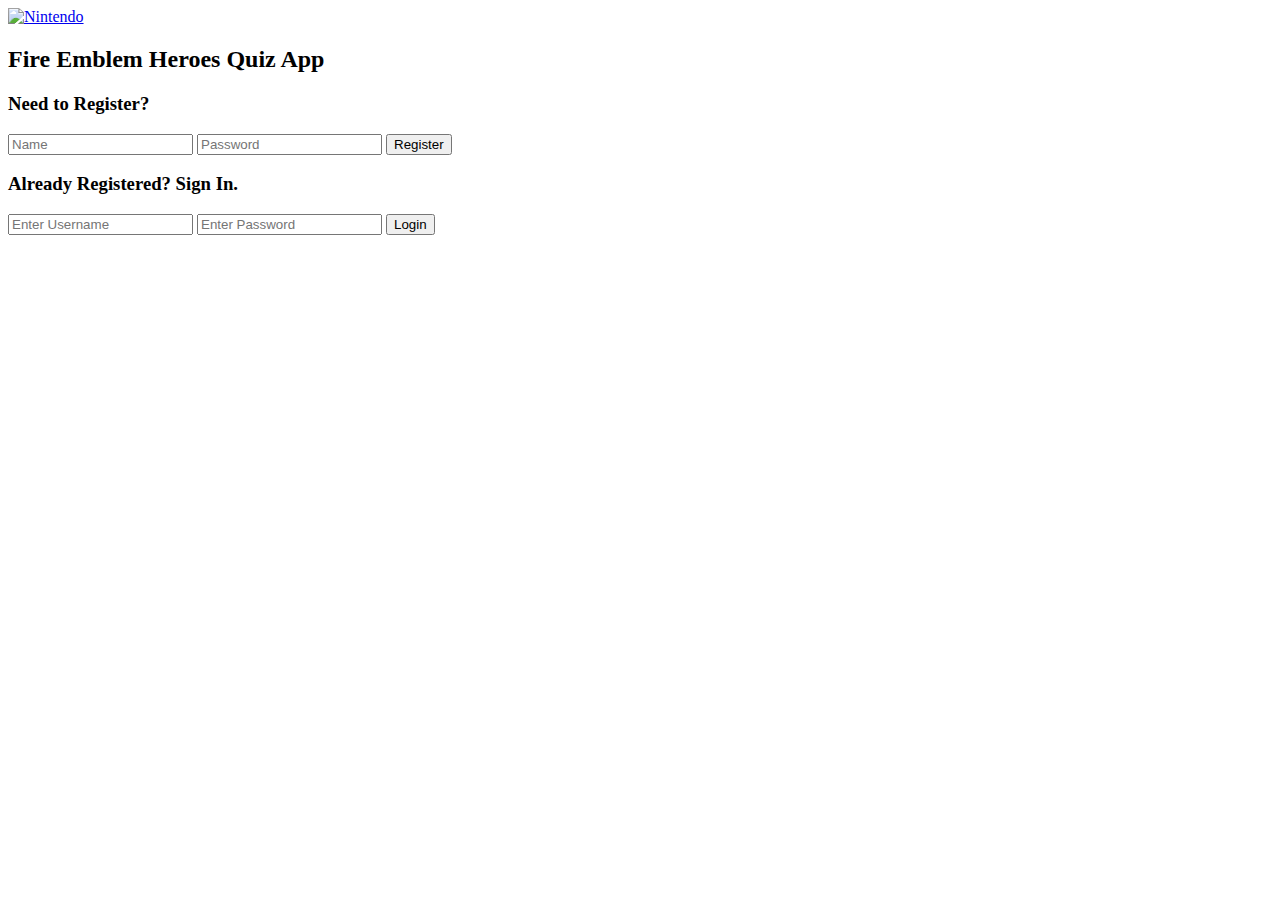
==== login.html @ 5c0c86fd "a" ====
<!DOCTYPE HTML>
<html>
	<meta name="author" content="Victor R. Cabrera">
	<meta name="inspiration" content="Nintendo">

	<head>
		<link type="text/css" rel="stylesheet" href="css/login.css">
		<title>
			Fire Emblem Heroes: Quiz
		</title>
		<script type="text/javascript" src="js/jquery-3.1.1.min.js" defer></script>
		<script type="text/javascript" src="js/cookieutil.js" defer></script>
		<script type="text/javascript" src="js/login.js" defer></script>
	</head>

	<body>

		<div id=sectOne>
			<div id="header">
					<a href="https://nintendo.com/"> 
						<img src="http://logok.org/wp-content/uploads/2014/12/Nintendo-logo-red.png" alt="Nintendo" >
					</a>
			</div>
			<h2 id="title"> <span>Fire Emblem Heroes Quiz App</span> </h2>
			<div class="errorSection">
			</div>
			<form id="registerForm"> 
				<h3> Need to Register? </h3>
            	<input id="name" type="text" placeholder="Name" value=""/>
            	<input id="pw" type="password" placeholder="Password" value=""/>
            	<input id="registerBtn" type="submit" value="Register"/> 
        	</form>
        	<form id="loginForm"> 
        		<h3> Already Registered? Sign In. </h3>
            	<input id="userName" type="text" placeholder="Enter Username" value=""/>
            	<input id="userPw" type="password" placeholder="Enter Password" value=""/>
            	<input id="loginBtn" type="submit" value="Login"/> 
       		</form>
		</div>

	</body>

</html>
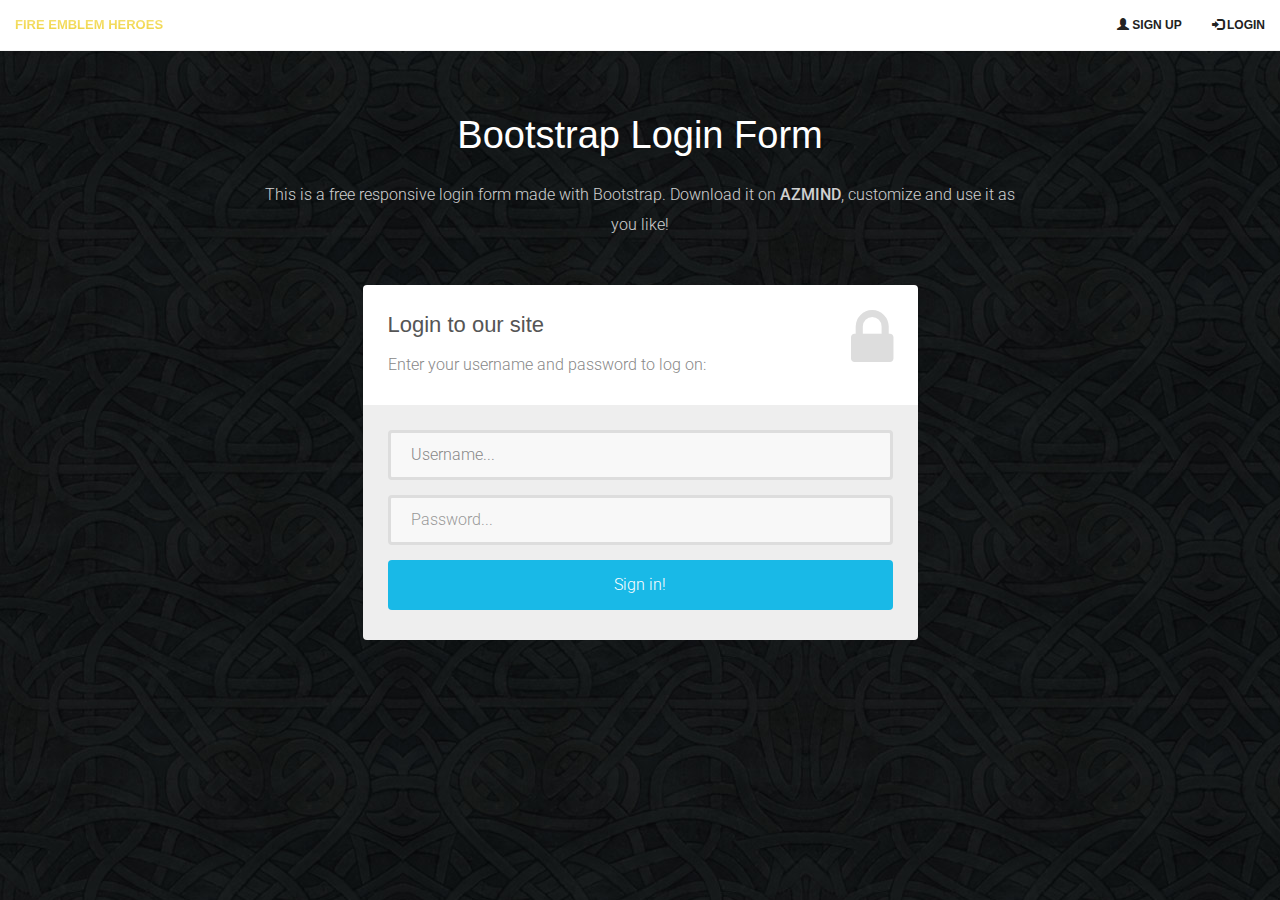
==== commit 174c412e: "Bootstrap update" ====
--- a/login.html
+++ b/login.html
@@ -1,43 +1,116 @@
-<!DOCTYPE HTML>
-<html>
-	<meta name="author" content="Victor R. Cabrera">
-	<meta name="inspiration" content="Nintendo">
-
-	<head>
-		<link type="text/css" rel="stylesheet" href="css/login.css">
-		<title>
-			Fire Emblem Heroes: Quiz
-		</title>
-		<script type="text/javascript" src="js/jquery-3.1.1.min.js" defer></script>
-		<script type="text/javascript" src="js/cookieutil.js" defer></script>
-		<script type="text/javascript" src="js/login.js" defer></script>
-	</head>
-
-	<body>
-
-		<div id=sectOne>
-			<div id="header">
-					<a href="https://nintendo.com/"> 
-						<img src="http://logok.org/wp-content/uploads/2014/12/Nintendo-logo-red.png" alt="Nintendo" >
-					</a>
-			</div>
-			<h2 id="title"> <span>Fire Emblem Heroes Quiz App</span> </h2>
-			<div class="errorSection">
-			</div>
-			<form id="registerForm"> 
-				<h3> Need to Register? </h3>
-            	<input id="name" type="text" placeholder="Name" value=""/>
-            	<input id="pw" type="password" placeholder="Password" value=""/>
-            	<input id="registerBtn" type="submit" value="Register"/> 
-        	</form>
-        	<form id="loginForm"> 
-        		<h3> Already Registered? Sign In. </h3>
-            	<input id="userName" type="text" placeholder="Enter Username" value=""/>
-            	<input id="userPw" type="password" placeholder="Enter Password" value=""/>
-            	<input id="loginBtn" type="submit" value="Login"/> 
-       		</form>
-		</div>
-
-	</body>
-
+<!DOCTYPE html>
+<html lang="en">
+
+    <head>
+
+        <meta charset="utf-8">
+        <meta http-equiv="X-UA-Compatible" content="IE=edge">
+        <meta name="viewport" content="width=device-width, initial-scale=1">
+        <title>Bootstrap Login Form Template</title>
+
+        <!-- CSS -->
+        <link rel="stylesheet" href="http://fonts.googleapis.com/css?family=Roboto:400,100,300,500">
+        <link rel="stylesheet" href="bootstrap/css/bootstrap.min.css">
+        <link rel="stylesheet" href="font-awesome/css/font-awesome.min.css">
+		<link rel="stylesheet" href="css/form-elements.css">
+        <link rel="stylesheet" href="css/signup.css">
+
+        <!-- HTML5 Shim and Respond.js IE8 support of HTML5 elements and media queries -->
+        <!-- WARNING: Respond.js doesn't work if you view the page via file:// -->
+        <!--[if lt IE 9]>
+            <script src="https://oss.maxcdn.com/libs/html5shiv/3.7.0/html5shiv.js"></script>
+            <script src="https://oss.maxcdn.com/libs/respond.js/1.4.2/respond.min.js"></script>
+        <![endif]-->
+
+        <!-- Favicon and touch icons -->
+        <link rel="shortcut icon" href="ico/favicon.png">
+        <link rel="apple-touch-icon-precomposed" sizes="144x144" href="ico/apple-touch-icon-144-precomposed.png">
+        <link rel="apple-touch-icon-precomposed" sizes="114x114" href="ico/apple-touch-icon-114-precomposed.png">
+        <link rel="apple-touch-icon-precomposed" sizes="72x72" href="ico/apple-touch-icon-72-precomposed.png">
+        <link rel="apple-touch-icon-precomposed" href="ico/apple-touch-icon-57-precomposed.png">
+
+    </head>
+
+    <body>
+        <nav id="mainNav" class="navbar navbar-default navbar-fixed-top">
+            <div class="container-fluid">
+                <!-- Brand and toggle get grouped for better mobile display -->
+                <div class="navbar-header">
+                    <button type="button" class="navbar-toggle collapsed" data-toggle="collapse" data-target="#bs-example-navbar-collapse-1">
+                        <span class="sr-only">Toggle navigation</span> Menu <i class="fa fa-bars"></i>
+                    </button>
+                    <a class="navbar-brand page-scroll" href="index.html">Fire Emblem Heroes</a>
+                </div>
+
+                <!-- Collect the nav links, forms, and other content for toggling -->
+                <div class="collapse navbar-collapse" id="bs-example-navbar-collapse-1">
+                    <ul class="nav navbar-nav navbar-right">
+                        <li><a href="register.html"><span class="glyphicon glyphicon-user"></span> Sign Up</a></li>
+                        <li><a href="login.html"><span class="glyphicon glyphicon-log-in"></span> Login</a></li>
+                    </ul>
+                </div>
+            <!-- /.navbar-collapse -->
+            </div>
+        <!-- /.container-fluid -->
+        </nav> 
+        <!-- Top content -->
+        <div class="top-content">
+        	
+            <div class="inner-bg">
+                <div class="error-section"> </div>
+                <div class="container">
+                    <div class="row">
+                        <div class="col-sm-8 col-sm-offset-2 text">
+                            <h1><strong>Bootstrap</strong> Login Form</h1>
+                            <div class="description">
+                            	<p>
+	                            	This is a free responsive login form made with Bootstrap. 
+	                            	Download it on <a href="http://azmind.com"><strong>AZMIND</strong></a>, customize and use it as you like!
+                            	</p>
+                            </div>
+                        </div>
+                    </div>
+                    <div class="row">
+                        <div class="col-sm-6 col-sm-offset-3 form-box">
+                        	<div class="form-top">
+                        		<div class="form-top-left">
+                        			<h3>Login to our site</h3>
+                            		<p>Enter your username and password to log on:</p>
+                        		</div>
+                        		<div class="form-top-right">
+                        			<i class="fa fa-lock"></i>
+                        		</div>
+                            </div>
+                            <div class="form-bottom">
+			                    <form role="form" action="" method="post" class="login-form">
+			                    	<div class="form-group">
+			                    		<label class="sr-only" for="form-name">Username</label>
+			                        	<input type="text" name="form-name" placeholder="Username..." class="form-name form-control" id="form-name">
+			                        </div>
+			                        <div class="form-group">
+			                        	<label class="sr-only" for="form-password">Password</label>
+			                        	<input type="password" name="form-password" placeholder="Password..." class="form-password form-control" id="form-password">
+			                        </div>
+			                        <button type="submit" class="btn">Sign in!</button>
+			                    </form>
+		                    </div>
+                        </div>
+                    </div>
+                </div>
+            </div>
+            
+        </div>
+
+
+        <!-- Javascript -->
+        <script src="js/jquery-1.11.1.min.js"></script>
+        <script src="js/login.js"</script>
+        <script src="bootstrap/js/bootstrap.min.js"></script>
+        
+        <!--[if lt IE 10]>
+            <script src="js/placeholder.js"></script>
+        <![endif]-->
+
+    </body>
+
 </html>--- a/css/form-elements.css
+++ b/css/form-elements.css
@@ -0,0 +1,68 @@
+
+input[type="text"],
+input[type="password"], 
+textarea, 
+textarea.form-control {
+	height: 50px;
+    margin: 0;
+    padding: 0 20px;
+    vertical-align: middle;
+    background: #f8f8f8;
+    border: 3px solid #ddd;
+    font-family: 'Roboto', sans-serif;
+    font-size: 16px;
+    font-weight: 300;
+    line-height: 50px;
+    color: #888;
+    -moz-border-radius: 4px; -webkit-border-radius: 4px; border-radius: 4px;
+    -moz-box-shadow: none; -webkit-box-shadow: none; box-shadow: none;
+    -o-transition: all .3s; -moz-transition: all .3s; -webkit-transition: all .3s; -ms-transition: all .3s; transition: all .3s;
+}
+
+textarea, 
+textarea.form-control {
+	padding-top: 10px;
+	padding-bottom: 10px;
+	line-height: 30px;
+}
+
+input[type="text"]:focus, 
+textarea:focus, 
+textarea.form-control:focus {
+	outline: 0;
+	background: #fff;
+    border: 3px solid #ccc;
+    -moz-box-shadow: none; -webkit-box-shadow: none; box-shadow: none;
+}
+
+input[type="text"]:-moz-placeholder, textarea:-moz-placeholder, textarea.form-control:-moz-placeholder { color: #888; }
+input[type="text"]:-ms-input-placeholder, textarea:-ms-input-placeholder, textarea.form-control:-ms-input-placeholder { color: #888; }
+input[type="text"]::-webkit-input-placeholder, textarea::-webkit-input-placeholder, textarea.form-control::-webkit-input-placeholder { color: #888; }
+
+
+
+button.btn {
+	height: 50px;
+    margin: 0;
+    padding: 0 20px;
+    vertical-align: middle;
+    background: #19b9e7;
+    border: 0;
+    font-family: 'Roboto', sans-serif;
+    font-size: 16px;
+    font-weight: 300;
+    line-height: 50px;
+    color: #fff;
+    -moz-border-radius: 4px; -webkit-border-radius: 4px; border-radius: 4px;
+    text-shadow: none;
+    -moz-box-shadow: none; -webkit-box-shadow: none; box-shadow: none;
+    -o-transition: all .3s; -moz-transition: all .3s; -webkit-transition: all .3s; -ms-transition: all .3s; transition: all .3s;
+}
+
+button.btn:hover { opacity: 0.6; color: #fff; }
+
+button.btn:active { outline: 0; opacity: 0.6; color: #fff; -moz-box-shadow: none; -webkit-box-shadow: none; box-shadow: none; }
+
+button.btn:focus { outline: 0; opacity: 0.6; background: #19b9e7; color: #fff; }
+
+button.btn:active:focus, button.btn.active:focus { outline: 0; opacity: 0.6; background: #19b9e7; color: #fff; }
--- a/css/signup.css
+++ b/css/signup.css
@@ -0,0 +1,268 @@
+
+body {
+    font-family: 'Roboto', sans-serif;
+    font-size: 16px;
+    font-weight: 300;
+    color: #888;
+    line-height: 30px;
+    text-align: center;
+    background: url("../img/cont4_bg.jpg") repeat;
+}
+
+
+.navbar-default,
+ a {
+     -webkit-transition: all .35s;
+     -moz-transition: all .35s
+ }
+
+
+.navbar-default .navbar-collapse, .navbar-default .navbar-form {
+    border-color: #e7e7e7;
+}
+
+.navbar-default,
+ .navbar-default .navbar-header .navbar-brand,
+ h1,
+ h2,
+ h3,
+ h4,
+ h5,
+ h6 {
+     font-family: 'Open Sans', 'Helvetica Neue', Arial, sans-serif
+ }
+
+  .navbar-default {
+     background-color: #fff;
+     border-color: rgba(34, 34, 34, .05);
+     transition: all .35s
+ }
+ .navbar-default .navbar-header .navbar-brand {
+     background: -webkit-linear-gradient(#fff3b2, #e5c100);
+     background: -moz-linear-gradient(#fff3b2, #e5c100);
+     background: linear-gradient(#fff3b2, #e5c100);
+     -webkit-background-clip: text;
+     -moz-background-clip: text;
+     background-clip: text;
+     -webkit-text-fill-color: transparent;
+     -moz-text-fill-color: transparent;
+     text-fill-color: transparent;
+     font-weight: 700;
+     text-transform: uppercase
+ }
+ .navbar-default .navbar-header .navbar-brand:focus,
+ .navbar-default .navbar-header .navbar-brand:hover {
+     color: #eb3812
+ }
+ .navbar-default .navbar-header .navbar-toggle {
+     font-weight: 700;
+     font-size: 1px;
+     color: #222;
+     text-transform: uppercase
+ }
+ .navbar-default .nav>li>a,
+ .navbar-default .nav>li>a:focus {
+     text-transform: uppercase;
+     font-weight: 700;
+     font-size: 12px;
+     color: #222
+ }
+ .navbar-default .nav>li>a:focus:hover,
+ .navbar-default .nav>li>a:hover {
+     color: #F05F40
+ }
+ .navbar-default .nav>li.active>a,
+ .navbar-default .nav>li.active>a:focus {
+     color: #F05F40!important;
+     background-color: transparent
+ }
+ .navbar-default .nav>li.active>a:focus:hover,
+ .navbar-default .nav>li.active>a:hover {
+     background-color: transparent
+ }
+
+ .navbar-brand{
+  font-size: 13px;
+ }
+ 
+.error-section{
+    position: absolute;
+    float: left;
+    text-align: left;
+}
+
+strong { font-weight: 500; }
+
+a, a:hover, a:focus {
+  color: #de995e;
+  text-decoration: none;
+    -o-transition: all .3s; -moz-transition: all .3s; -webkit-transition: all .3s; -ms-transition: all .3s; transition: all .3s;
+}
+
+h1, h2 {
+  margin-top: 10px;
+  font-size: 38px;
+    font-weight: 100;
+    color: #555;
+    line-height: 50px;
+}
+
+h3 {
+  font-size: 22px;
+    font-weight: 300;
+    color: #555;
+    line-height: 30px;
+}
+
+img { max-width: 100%; }
+
+::-moz-selection { background: #de995e; color: #fff; text-shadow: none; }
+::selection { background: #de995e; color: #fff; text-shadow: none; }
+
+
+.btn-link-1 {
+  display: inline-block;
+  height: 50px;
+  margin: 5px;
+  padding: 16px 20px 0 20px;
+  background: #de995e;
+  font-size: 16px;
+    font-weight: 300;
+    line-height: 16px;
+    color: #fff;
+    -moz-border-radius: 4px; -webkit-border-radius: 4px; border-radius: 4px;
+}
+.btn-link-1:hover, .btn-link-1:focus, .btn-link-1:active { outline: 0; opacity: 0.6; color: #fff; }
+
+.btn-link-1.btn-link-1-facebook { background: #4862a3; }
+.btn-link-1.btn-link-1-twitter { background: #55acee; }
+.btn-link-1.btn-link-1-google-plus { background: #dd4b39; }
+
+.btn-link-1 i {
+  padding-right: 5px;
+  vertical-align: middle;
+  font-size: 20px;
+  line-height: 20px;
+}
+
+.btn-link-2 {
+  display: inline-block;
+  height: 50px;
+  margin: 5px;
+  padding: 15px 20px 0 20px;
+  background: rgba(0, 0, 0, 0.3);
+  border: 1px solid #fff;
+  font-size: 16px;
+    font-weight: 300;
+    line-height: 16px;
+    color: #fff;
+    -moz-border-radius: 4px; -webkit-border-radius: 4px; border-radius: 4px;
+}
+.btn-link-2:hover, .btn-link-2:focus, 
+.btn-link-2:active, .btn-link-2:active:focus { outline: 0; opacity: 0.6; background: rgba(0, 0, 0, 0.3); color: #fff; }
+
+
+/***** Top content *****/
+
+.inner-bg {
+    padding: 100px 0 170px 0;
+}
+
+.top-content .text {
+  color: #fff;
+}
+
+.top-content .text h1 { color: #fff; }
+
+.top-content .description {
+  margin: 20px 0 10px 0;
+}
+
+.top-content .description p { opacity: 0.8; }
+
+.top-content .description a {
+  color: #fff;
+}
+.top-content .description a:hover, 
+.top-content .description a:focus { border-bottom: 1px dotted #fff; }
+
+.form-box {
+  margin-top: 35px;
+}
+
+.form-top {
+  overflow: hidden;
+  padding: 0 25px 15px 25px;
+  background: #fff;
+  -moz-border-radius: 4px 4px 0 0; -webkit-border-radius: 4px 4px 0 0; border-radius: 4px 4px 0 0;
+  text-align: left;
+}
+
+.form-top-left {
+  float: left;
+  width: 75%;
+  padding-top: 25px;
+}
+
+.form-top-left h3 { margin-top: 0; }
+
+.form-top-right {
+  float: left;
+  width: 25%;
+  padding-top: 5px;
+  font-size: 66px;
+  color: #ddd;
+  line-height: 100px;
+  text-align: right;
+}
+
+.form-bottom {
+  padding: 25px 25px 30px 25px;
+  background: #eee;
+  -moz-border-radius: 0 0 4px 4px; -webkit-border-radius: 0 0 4px 4px; border-radius: 0 0 4px 4px;
+  text-align: left;
+}
+
+.form-bottom form textarea {
+  height: 100px;
+}
+
+.form-bottom form button.btn {
+  width: 100%;
+}
+
+.form-bottom form .input-error {
+  border-color: #de995e;
+}
+
+.social-login {
+  margin-top: 35px;
+}
+
+.social-login h3 {
+  color: #fff;
+}
+
+.social-login-buttons {
+  margin-top: 25px;
+}
+
+
+/***** Media queries *****/
+
+@media (min-width: 992px) and (max-width: 1199px) {}
+
+@media (min-width: 768px) and (max-width: 991px) {}
+
+@media (max-width: 767px) {
+  
+  .inner-bg { padding: 60px 0 110px 0; }
+
+}
+
+@media (max-width: 415px) {
+  
+  h1, h2 { font-size: 32px; }
+
+}
+
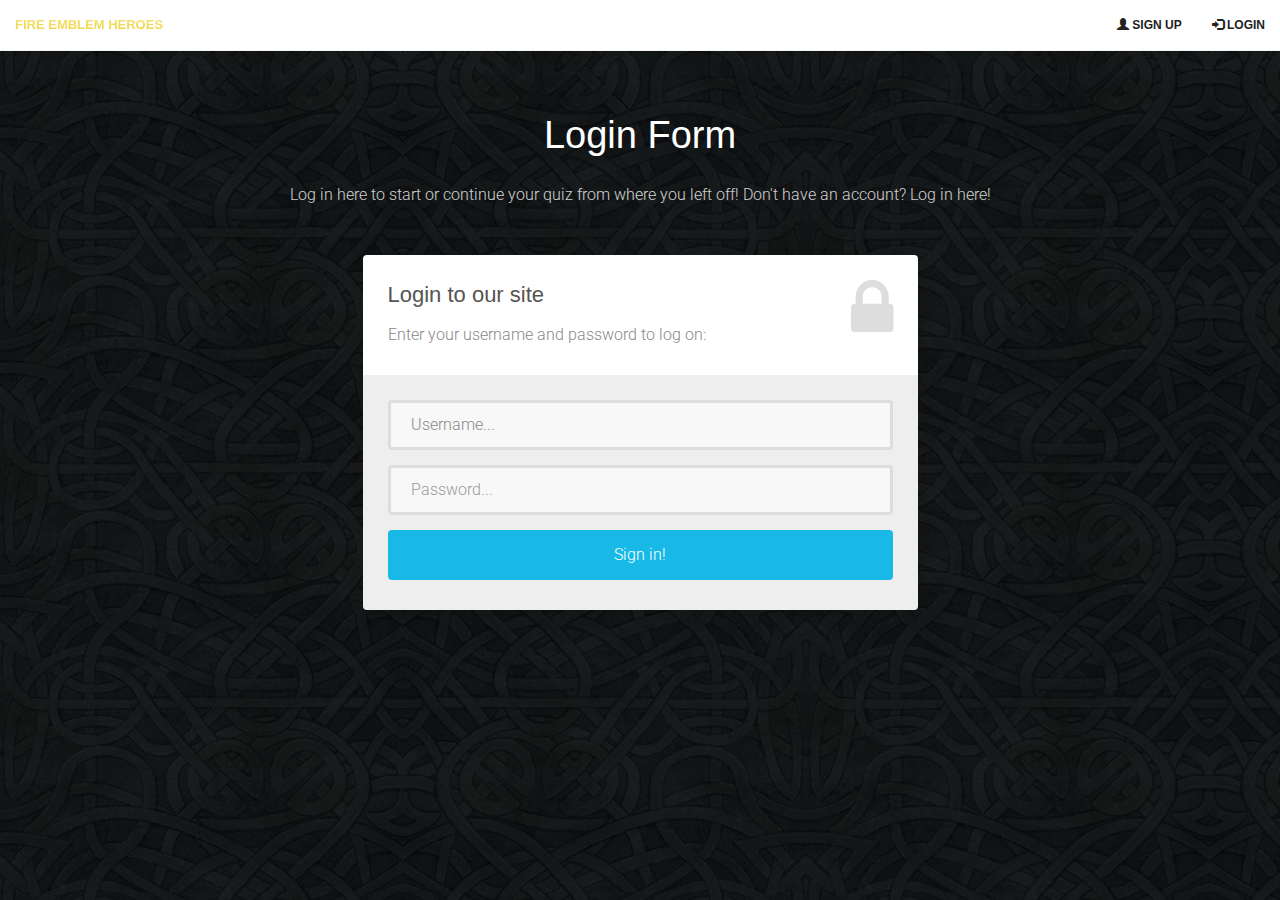
==== commit f12aec54: "Update web pages" ====
--- a/login.html
+++ b/login.html
@@ -61,11 +61,11 @@
                 <div class="container">
                     <div class="row">
                         <div class="col-sm-8 col-sm-offset-2 text">
-                            <h1><strong>Bootstrap</strong> Login Form</h1>
+                            <h1>Login Form</h1>
                             <div class="description">
                             	<p>
-	                            	This is a free responsive login form made with Bootstrap. 
-	                            	Download it on <a href="http://azmind.com"><strong>AZMIND</strong></a>, customize and use it as you like!
+	                            	Log in here to start or continue your quiz from where you left off! 
+                                    Don't have an account? Log in <a href="register.html"> here!</a>
                             	</p>
                             </div>
                         </div>
@@ -103,8 +103,9 @@
 
 
         <!-- Javascript -->
-        <script src="js/jquery-1.11.1.min.js"></script>
-        <script src="js/login.js"</script>
+        <script src="js/jquery-3.1.1.min.js"></script>
+        <script src="js/cookieutil.js"></script>
+        <script src="js/login.js"></script>
         <script src="bootstrap/js/bootstrap.min.js"></script>
         
         <!--[if lt IE 10]>
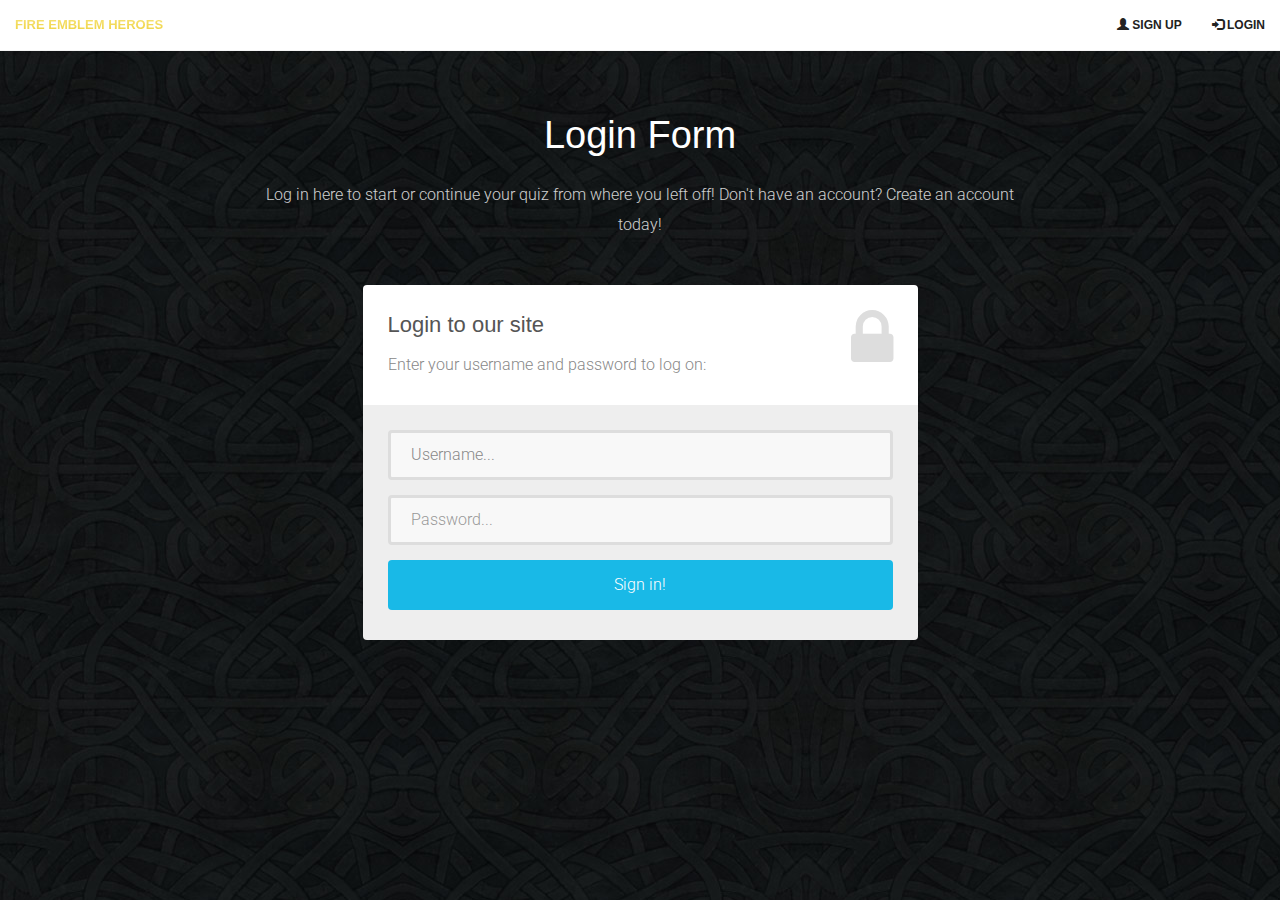
==== commit d2ce16aa: "Modified CSS files to one line" ====
--- a/login.html
+++ b/login.html
@@ -13,7 +13,8 @@
         <link rel="stylesheet" href="bootstrap/css/bootstrap.min.css">
         <link rel="stylesheet" href="font-awesome/css/font-awesome.min.css">
 		<link rel="stylesheet" href="css/form-elements.css">
-        <link rel="stylesheet" href="css/signup.css">
+        <link rel="stylesheet" href="css/signup.min.css">
+        <link rel="stylesheet" href="css/common.min.css">
 
         <!-- HTML5 Shim and Respond.js IE8 support of HTML5 elements and media queries -->
         <!-- WARNING: Respond.js doesn't work if you view the page via file:// -->
@@ -65,7 +66,7 @@
                             <div class="description">
                             	<p>
 	                            	Log in here to start or continue your quiz from where you left off! 
-                                    Don't have an account? Log in <a href="register.html"> here!</a>
+                                    Don't have an account? <a href="register.html">Create an account today!</a>
                             	</p>
                             </div>
                         </div>
--- a/css/signup.min.css
+++ b/css/signup.min.css
@@ -0,0 +1 @@
+body{font-family:'Roboto', sans-serif;font-size:16px;font-weight:300;color:#888;line-height:30px;text-align:center;background:url("../img/cont4_bg.jpg") repeat}.error-section{position:absolute;float:left;text-align:left}strong{font-weight:500}a,a:hover,a:focus{color:#de995e;text-decoration:none;-o-transition:all .3s;-moz-transition:all .3s;-webkit-transition:all .3s;-ms-transition:all .3s;transition:all .3s}h1,h2{margin-top:10px;font-size:38px;font-weight:100;color:#555;line-height:50px}h3{font-size:22px;font-weight:300;color:#555;line-height:30px}img{max-width:100%}::-moz-selection{background:#de995e;color:#fff;text-shadow:none}::selection{background:#de995e;color:#fff;text-shadow:none}.btn-link-1{display:inline-block;height:50px;margin:5px;padding:16px 20px 0 20px;background:#de995e;font-size:16px;font-weight:300;line-height:16px;color:#fff;-moz-border-radius:4px;-webkit-border-radius:4px;border-radius:4px}.btn-link-1:hover,.btn-link-1:focus,.btn-link-1:active{outline:0;opacity:0.6;color:#fff}.btn-link-1.btn-link-1-facebook{background:#4862a3}.btn-link-1.btn-link-1-twitter{background:#55acee}.btn-link-1.btn-link-1-google-plus{background:#dd4b39}.btn-link-1 i{padding-right:5px;vertical-align:middle;font-size:20px;line-height:20px}.btn-link-2{display:inline-block;height:50px;margin:5px;padding:15px 20px 0 20px;background:rgba(0, 0, 0, 0.3);border:1px solid #fff;font-size:16px;font-weight:300;line-height:16px;color:#fff;-moz-border-radius:4px;-webkit-border-radius:4px;border-radius:4px}.btn-link-2:hover,.btn-link-2:focus,.btn-link-2:active,.btn-link-2:active:focus{outline:0;opacity:0.6;background:rgba(0, 0, 0, 0.3);color:#fff}.inner-bg{padding:100px 0 170px 0}.top-content .text{color:#fff}.top-content .text h1{color:#fff}.top-content .description{margin:20px 0 10px 0}.top-content .description p{opacity:0.8}.top-content .description a{color:#fff}.top-content .description a:hover,.top-content .description a:focus{border-bottom:1px dotted #fff}.form-box{margin-top:35px}.form-top{overflow:hidden;padding:0 25px 15px 25px;background:#fff;-moz-border-radius:4px 4px 0 0;-webkit-border-radius:4px 4px 0 0;border-radius:4px 4px 0 0;text-align:left}.form-top-left{float:left;width:75%;padding-top:25px}.form-top-left h3{margin-top:0}.form-top-right{float:left;width:25%;padding-top:5px;font-size:66px;color:#ddd;line-height:100px;text-align:right}.form-bottom{padding:25px 25px 30px 25px;background:#eee;-moz-border-radius:0 0 4px 4px;-webkit-border-radius:0 0 4px 4px;border-radius:0 0 4px 4px;text-align:left}.form-bottom form textarea{height:100px}.form-bottom form button.btn{width:100%}.form-bottom form .input-error{border-color:#de995e}.social-login{margin-top:35px}.social-login h3{color:#fff}.social-login-buttons{margin-top:25px}@media (max-width: 767px){.inner-bg{padding:60px 0 110px 0}}@media (max-width: 415px){h1,h2{font-size:32px}}--- a/css/common.min.css
+++ b/css/common.min.css
@@ -0,0 +1 @@
+.container{position:relative}.navbar-default,a{-webkit-transition:all .35s;-moz-transition:all .35s}.navbar-default .navbar-collapse,.navbar-default .navbar-form{border-color:#e7e7e7}.navbar-default,.navbar-default .navbar-header .navbar-brand,h1,h2,h3,h4,h5,h6{font-family:'Open Sans', 'Helvetica Neue', Arial, sans-serif}.navbar-default{background-color:#fff;border-color:rgba(34, 34, 34, .05);transition:all .35s}.navbar-default .navbar-header .navbar-brand{background:-webkit-linear-gradient(#fff3b2, #e5c100);background:-moz-linear-gradient(#fff3b2, #e5c100);background:linear-gradient(#fff3b2, #e5c100);-webkit-background-clip:text;-moz-background-clip:text;background-clip:text;-webkit-text-fill-color:transparent;-moz-text-fill-color:transparent;text-fill-color:transparent;font-weight:700;text-transform:uppercase}.navbar-default .navbar-header .navbar-brand:focus,.navbar-default .navbar-header .navbar-brand:hover{color:#eb3812}.navbar-default .navbar-header .navbar-toggle{font-weight:700;font-size:1px;color:#222;text-transform:uppercase}.navbar-default .nav>li>a,.navbar-default .nav>li>a:focus{text-transform:uppercase;font-weight:700;font-size:12px;color:#222}.navbar-default .nav>li>a:focus:hover,.navbar-default .nav>li>a:hover{color:#F05F40}.navbar-default .nav>li.active>a,.navbar-default .nav>li.active>a:focus{color:#F05F40 !important;background-color:transparent}.navbar-default .nav>li.active>a:focus:hover,.navbar-default .nav>li.active>a:hover{background-color:transparent}.navbar-brand{font-size:13px}